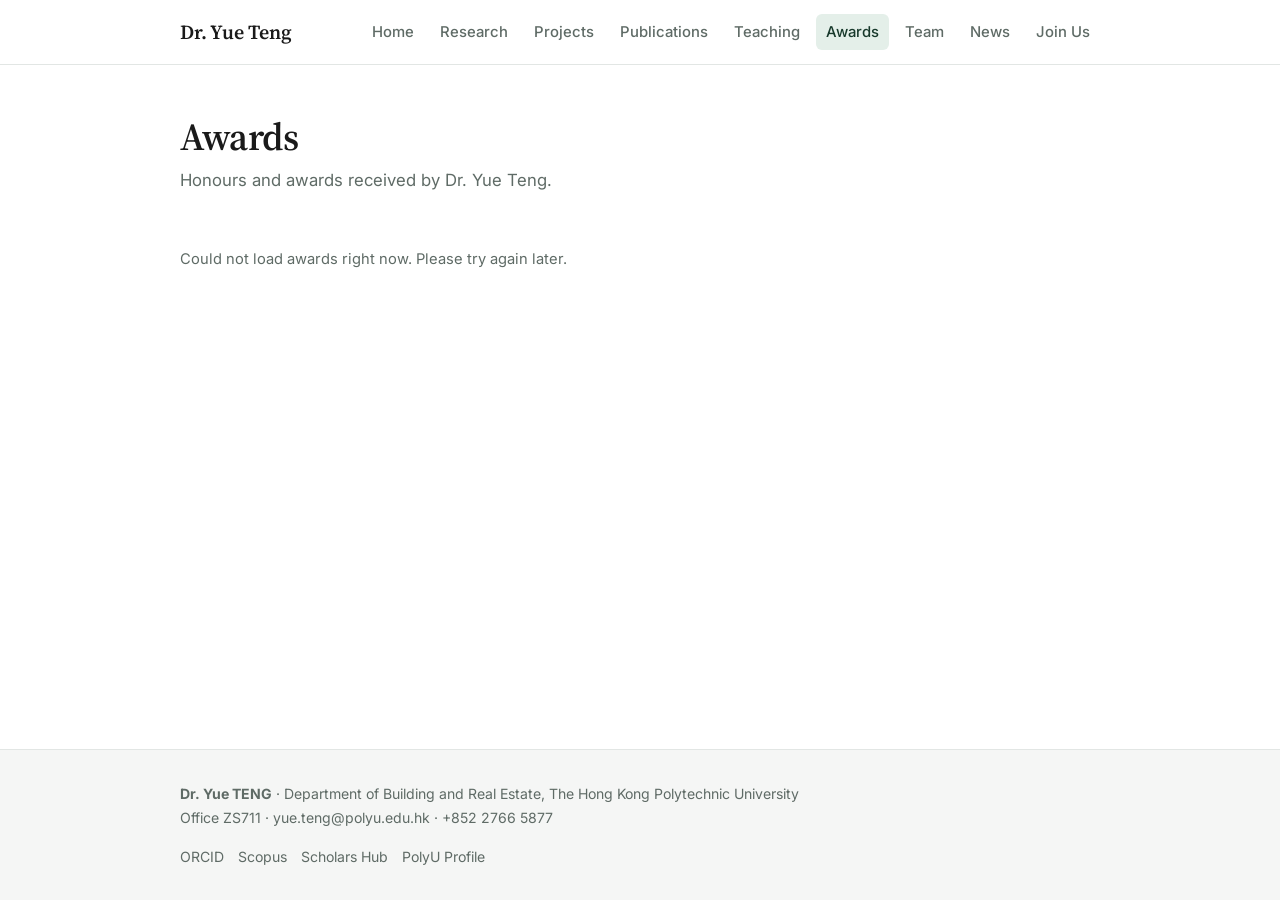
==== awards.html @ 2a691182 "Load awards from a Google Sheet; list current team members earliest-first Awards follow the projects" ====
<!DOCTYPE html>
<html lang="en">
<head>
  <meta charset="utf-8">
  <meta name="viewport" content="width=device-width, initial-scale=1">
  <title>Awards | Dr. Yue Teng</title>
  <meta name="description" content="Honours and awards received by Dr. Yue Teng, Assistant Professor at PolyU.">
  <link rel="icon" type="image/svg+xml" href="assets/img/favicon.svg">
  <link rel="preconnect" href="https://fonts.googleapis.com">
  <link rel="preconnect" href="https://fonts.gstatic.com" crossorigin>
  <link href="https://fonts.googleapis.com/css2?family=Inter:wght@400;500;600&family=Source+Serif+4:opsz,wght@8..60,500;8..60,600&display=swap" rel="stylesheet">
  <link rel="stylesheet" href="css/style.css">
</head>
<body>
  <header class="site-header">
    <div class="container nav-wrap">
      <a class="brand" href="index.html">Dr. Yue Teng</a>
      <button class="nav-toggle" aria-label="Toggle menu" aria-expanded="false">&#9776;</button>
      <nav class="site-nav" aria-label="Main">
        <a href="index.html">Home</a>
        <a href="research.html">Research</a>
        <a href="projects.html">Projects</a>
        <a href="publications.html">Publications</a>
        <a href="teaching.html">Teaching</a>
        <a href="awards.html">Awards</a>
        <a href="team.html">Team</a>
        <a href="news.html">News</a>
        <a href="join.html">Join Us</a>
      </nav>
    </div>
  </header>

  <main class="container">
    <h1 class="page-title">Awards</h1>
    <p class="page-intro">Honours and awards received by Dr. Yue Teng.</p>

    <div id="awards-list">
      <span class="skeleton w80"></span><span class="skeleton w60"></span><span class="skeleton w80"></span>
      <span class="skeleton w60"></span>
    </div>
  </main>

  <footer class="site-footer">
    <div class="container footer-wrap">
      <div>
        <div><strong>Dr. Yue TENG</strong> · Department of Building and Real Estate, The Hong Kong Polytechnic University</div>
        <div>Office ZS711 · <a href="mailto:yue.teng@polyu.edu.hk">yue.teng@polyu.edu.hk</a> · +852 2766 5877</div>
      </div>
      <div class="footer-links">
        <a href="https://orcid.org/0000-0002-0333-639X" target="_blank" rel="noopener">ORCID</a>
        <a href="https://www.scopus.com/authid/detail.uri?authorId=56400158400" target="_blank" rel="noopener">Scopus</a>
        <a href="https://research.polyu.edu.hk/en/persons/yue-teng" target="_blank" rel="noopener">Scholars Hub</a>
        <a href="https://www.polyu.edu.hk/cmi/people/academic-staff/dr-yue-teng/" target="_blank" rel="noopener">PolyU Profile</a>
      </div>
    </div>
  </footer>

  <script src="js/config.js"></script>
  <script src="js/csv.js"></script>
  <script src="js/data.js"></script>
  <script src="js/main.js"></script>
</body>
</html>
---- css/style.css ----
/* ==========================================================================
   Dr. Yue Teng — site styles
   Edit the variables in :root to change colours and fonts site-wide.
   ========================================================================== */

:root {
  --accent: #1f4d3a;
  --accent-soft: #e4efe9;
  --accent-text: #17392b;
  --bg: #ffffff;
  --bg-alt: #f5f6f5;
  --text: #1a1a1a;
  --muted: #5f6b66;
  --line: #e2e6e4;
  --card: #ffffff;
  --skeleton: #eceeed;
  --font-body: "Inter", system-ui, -apple-system, "Segoe UI", Roboto, "Helvetica Neue", Arial, sans-serif;
  --font-head: "Source Serif 4", Georgia, "Times New Roman", serif;
  --radius: 10px;
  --container: 960px;
}

@media (prefers-color-scheme: dark) {
  :root:not([data-theme="light"]) {
    --accent: #7fc4a4;
    --accent-soft: #1d2f27;
    --accent-text: #a9dcc4;
    --bg: #101413;
    --bg-alt: #171d1b;
    --text: #e8ebea;
    --muted: #9aa5a0;
    --line: #262e2b;
    --card: #151b19;
    --skeleton: #222a27;
  }
}

*, *::before, *::after { box-sizing: border-box; }

html { scroll-behavior: smooth; -webkit-text-size-adjust: 100%; }

body {
  margin: 0;
  background: var(--bg);
  color: var(--text);
  font-family: var(--font-body);
  font-size: 16px;
  line-height: 1.65;
  -webkit-font-smoothing: antialiased;
  /* column layout keeps the footer at the bottom of the window on short pages */
  display: flex;
  flex-direction: column;
  min-height: 100vh;
}

h1, h2, h3, h4 {
  font-family: var(--font-head);
  font-weight: 600;
  line-height: 1.25;
  margin: 0 0 0.5em;
  color: var(--text);
}
h1 { font-size: 2.4rem; letter-spacing: -0.01em; }
h2 { font-size: 1.6rem; margin-top: 0; }
h3 { font-size: 1.2rem; }

p { margin: 0 0 1em; }
a { color: var(--accent); text-decoration: none; }
a:hover { text-decoration: underline; text-underline-offset: 3px; }
img { max-width: 100%; display: block; }
ul { padding-left: 1.2em; }
small, .muted { color: var(--muted); }

.container {
  max-width: var(--container);
  margin: 0 auto;
  padding: 0 20px;
}

/* --------------------------------------------------------------------------
   Header / navigation
   -------------------------------------------------------------------------- */

.site-header {
  border-bottom: 1px solid var(--line);
  background: var(--bg);
  position: sticky;
  top: 0;
  z-index: 10;
}

.nav-wrap {
  display: flex;
  align-items: center;
  justify-content: space-between;
  height: 64px;
}

.brand {
  font-family: var(--font-head);
  font-size: 1.25rem;
  font-weight: 600;
  color: var(--text);
}
.brand:hover { text-decoration: none; color: var(--accent); }

.site-nav { display: flex; gap: 6px; }
.site-nav a {
  color: var(--muted);
  font-size: 0.93rem;
  font-weight: 500;
  padding: 6px 10px;
  border-radius: 6px;
}
.site-nav a:hover { color: var(--text); background: var(--bg-alt); text-decoration: none; }
.site-nav a.active { color: var(--accent-text); background: var(--accent-soft); }

.nav-toggle {
  display: none;
  background: none;
  border: 1px solid var(--line);
  border-radius: 6px;
  padding: 6px 10px;
  color: var(--text);
  font-size: 1.1rem;
  cursor: pointer;
}

/* Nine nav links need about 880px beside the brand; collapse to the menu button below that */
@media (max-width: 900px) {
  .nav-toggle { display: inline-block; }
  .site-nav {
    display: none;
    position: absolute;
    left: 0; right: 0; top: 64px;
    flex-direction: column;
    gap: 0;
    background: var(--bg);
    border-bottom: 1px solid var(--line);
    padding: 8px 12px 12px;
  }
  .site-nav.open { display: flex; }
  .site-nav a { padding: 10px 12px; }
}

/* --------------------------------------------------------------------------
   Layout helpers
   -------------------------------------------------------------------------- */

/* main.container, not main: .container's own padding would otherwise win on specificity */
main.container { flex: 1 0 auto; width: 100%; padding-top: 48px; padding-bottom: 72px; }
main.container > :last-child { margin-bottom: 0; }
@media (max-width: 768px) {
  main.container { padding-top: 32px; padding-bottom: 56px; }
}

.section { margin-bottom: 56px; }
.section-head {
  display: flex;
  align-items: baseline;
  justify-content: space-between;
  gap: 16px;
  border-bottom: 1px solid var(--line);
  padding-bottom: 10px;
  margin-bottom: 22px;
}
.section-head h2 { margin: 0; }
.section-head .more { font-size: 0.9rem; white-space: nowrap; }

.page-title { margin-bottom: 6px; }
.page-title + .filters,
.page-title + .section { margin-top: 24px; }
.page-intro { color: var(--muted); margin-bottom: 40px; font-size: 1.05rem; }

.grid-2 { display: grid; grid-template-columns: 1fr 1fr; gap: 28px; }
.grid-3 { display: grid; grid-template-columns: repeat(3, 1fr); gap: 20px; }
@media (max-width: 768px) {
  .grid-2, .grid-3 { grid-template-columns: 1fr; }
}

.tag {
  display: inline-block;
  font-size: 0.78rem;
  font-weight: 500;
  padding: 3px 10px;
  border-radius: 999px;
  background: var(--accent-soft);
  color: var(--accent-text);
  margin: 0 6px 6px 0;
  line-height: 1.5;
}
.tags-lg .tag { font-size: 1rem; padding: 6px 16px; margin: 0 10px 10px 0; }

.card {
  background: var(--card);
  border: 1px solid var(--line);
  border-radius: var(--radius);
  padding: 20px 22px;
}

.btn {
  display: inline-block;
  padding: 8px 16px;
  border-radius: 6px;
  border: 1px solid var(--accent);
  color: var(--accent);
  font-size: 0.9rem;
  font-weight: 500;
  background: transparent;
  cursor: pointer;
}
.btn:hover { background: var(--accent); color: #fff; text-decoration: none; }
.btn.primary { background: var(--accent); color: #fff; }
.btn.primary:hover { opacity: 0.9; }
.btn-row { display: flex; flex-wrap: wrap; gap: 10px; margin-top: 18px; }

/* --------------------------------------------------------------------------
   Home: profile column + biography
   -------------------------------------------------------------------------- */

main.home { padding: 56px 20px 72px; }

.home-about {
  display: grid;
  grid-template-columns: 280px minmax(0, 1fr);
  gap: 28px 56px;
  align-items: start;
}

.profile { text-align: center; }
.profile img {
  width: 220px;
  height: 220px;
  margin: 0 auto 20px;
  object-fit: cover;
  object-position: top;
  border-radius: 50%;
  border: 1px solid var(--line);
}
.profile h1 { font-size: 1.75rem; margin-bottom: 6px; }
.profile .role { color: var(--muted); }
.profile .dept { color: var(--accent); font-size: 0.95rem; line-height: 1.45; margin-top: 6px; }
.profile-links { display: flex; flex-wrap: wrap; justify-content: center; gap: 6px; margin-top: 16px; }
.profile-links a { padding: 6px; border-radius: 8px; color: var(--accent); }
.profile-links a:hover { background: var(--accent-soft); }
.profile-links svg { display: block; width: 32px; height: 32px; fill: currentColor; }

.bio h2 { font-size: 2.4rem; font-weight: 500; letter-spacing: -0.01em; margin-bottom: 14px; }
.bio p { margin: 0; font-size: 1.05rem; }
.bio-facts { display: grid; grid-template-columns: 1fr 1fr; gap: 24px 40px; margin-top: 36px; }
.bio-facts h3 { margin-bottom: 10px; }

.interest-list { margin: 0; }
.interest-list li { padding: 4px 0; }
.interest-list li::marker { color: var(--accent); }
.interest-list a { color: inherit; }
.interest-list a:hover { color: var(--accent); }

.edu-list { list-style: none; padding: 0; margin: 0; }
.edu-list li { display: grid; grid-template-columns: 22px 1fr; gap: 10px; padding: 4px 0; }
.edu-list .where { display: block; color: var(--muted); font-size: 0.88rem; }
.edu-icon {
  width: 22px;
  height: 22px;
  margin-top: 3px;
  color: var(--accent);
  fill: none;
  stroke: currentColor;
  stroke-width: 1.8;
  stroke-linecap: round;
  stroke-linejoin: round;
}

@media (max-width: 768px) {
  main.home { padding: 32px 20px 56px; }
  .home-about { grid-template-columns: 1fr; }
  .profile img { width: 160px; height: 160px; }
  .bio h2 { font-size: 1.9rem; }
  .bio-facts { grid-template-columns: 1fr; margin-top: 28px; }
  h1 { font-size: 2rem; }
}

.fact-list { list-style: none; padding: 0; margin: 0; }
.fact-list li { padding: 8px 0; border-bottom: 1px solid var(--line); }
.fact-list li:last-child { border-bottom: 0; }
.fact-list .when { color: var(--muted); font-size: 0.85rem; display: block; }

.link-list { list-style: none; padding: 0; margin: 0; display: flex; flex-wrap: wrap; gap: 8px 18px; }
.link-list a { font-weight: 500; }

/* --------------------------------------------------------------------------
   Publications
   -------------------------------------------------------------------------- */

.filters { display: flex; flex-wrap: wrap; gap: 8px; margin-bottom: 28px; }
.filters button {
  font: inherit;
  font-size: 0.85rem;
  font-weight: 500;
  padding: 6px 14px;
  border-radius: 999px;
  border: 1px solid var(--line);
  background: transparent;
  color: var(--muted);
  cursor: pointer;
}
.filters button:hover { border-color: var(--accent); color: var(--accent); }
.filters button.active { background: var(--accent); border-color: var(--accent); color: #fff; }

.year-group { margin-bottom: 32px; }
.year-group > h3 {
  font-family: var(--font-body);
  font-size: 0.85rem;
  font-weight: 600;
  letter-spacing: 0.08em;
  text-transform: uppercase;
  color: var(--muted);
  border-bottom: 1px solid var(--line);
  padding-bottom: 6px;
  margin-bottom: 14px;
}

.pub-list { list-style: none; padding: 0; margin: 0; }
/* Journal-style references with a hanging indent. */
.pub { padding: 7px 0 7px 1.6em; text-indent: -1.6em; overflow-wrap: anywhere; }
.pub em { font-style: italic; }
.pub strong { font-weight: 600; }

/* --------------------------------------------------------------------------
   Projects
   -------------------------------------------------------------------------- */

.project-list { list-style: none; padding: 0; margin: 0; display: grid; gap: 16px; }
.project h3 { margin: 4px 0 6px; font-size: 1.15rem; }
.project .meta { color: var(--muted); font-size: 0.9rem; margin-bottom: 8px; }
.project .desc { margin: 0; font-size: 0.95rem; }
.project .tag { margin-bottom: 4px; }

/* --------------------------------------------------------------------------
   Teaching
   -------------------------------------------------------------------------- */

.course-code {
  font-size: 0.8rem;
  font-weight: 600;
  letter-spacing: 0.05em;
  color: var(--accent);
  margin-bottom: 4px;
}
.course h3 { margin-bottom: 6px; }
.course .level { color: var(--muted); font-size: 0.85rem; }

.interest-icon {
  display: block;
  width: 40px;
  height: 40px;
  padding: 9px;
  margin-bottom: 12px;
  border-radius: 10px;
  background: var(--accent-soft);
  color: var(--accent-text);
  fill: none;
  stroke: currentColor;
  stroke-width: 1.8;
  stroke-linecap: round;
  stroke-linejoin: round;
}
.interest h3 { margin-bottom: 8px; }
.interest p { margin: 0; font-size: 0.95rem; }
.interest[id] { scroll-margin-top: 84px; }

/* --------------------------------------------------------------------------
   Team
   -------------------------------------------------------------------------- */

.member-group { margin-bottom: 36px; }
.member-group h3 {
  font-family: var(--font-body);
  font-size: 0.85rem;
  font-weight: 600;
  letter-spacing: 0.08em;
  text-transform: uppercase;
  color: var(--muted);
  margin-bottom: 14px;
}
.members { display: grid; grid-template-columns: repeat(auto-fill, minmax(300px, 1fr)); gap: 22px; }

.member {
  display: flex;
  gap: 16px;
  align-items: flex-start;
}
.avatar {
  flex: 0 0 96px;
  width: 96px; height: 96px;
  border-radius: 50%;
  border: 1px solid var(--line);
  object-fit: cover;
  background: var(--accent-soft);
  color: var(--accent-text);
  display: flex;
  align-items: center;
  justify-content: center;
  font-family: var(--font-head);
  font-weight: 600;
  font-size: 1.7rem;
}
.member .name { font-weight: 600; }
.member .role { color: var(--muted); font-size: 0.88rem; }
.member .bio { font-size: 0.92rem; margin: 4px 0 0; }
.member .email { font-size: 0.85rem; }

/* --------------------------------------------------------------------------
   News timeline
   -------------------------------------------------------------------------- */

.timeline { list-style: none; padding: 0; margin: 0; }
.news-item {
  display: grid;
  grid-template-columns: 120px 1fr;
  gap: 20px;
  padding: 18px 0;
  border-bottom: 1px solid var(--line);
}
.news-item:last-child { border-bottom: 0; }
.news-item .date { color: var(--muted); font-size: 0.88rem; padding-top: 3px; }
.news-item .title { font-weight: 600; font-size: 1.02rem; margin-bottom: 4px; display: block; }
.news-item .desc { margin: 0; font-size: 0.95rem; }
.news-item .tag { margin: 0 0 6px; }
.news-item img { margin-top: 12px; border-radius: 8px; max-height: 320px; width: auto; }
@media (max-width: 600px) {
  .news-item { grid-template-columns: 1fr; gap: 4px; }
}

/* --------------------------------------------------------------------------
   Loading / empty states
   -------------------------------------------------------------------------- */

.skeleton { display: block; height: 14px; border-radius: 4px; background: var(--skeleton); margin: 12px 0; }
.skeleton.w60 { width: 60%; }
.skeleton.w80 { width: 80%; }
.notice { color: var(--muted); font-size: 0.92rem; padding: 12px 0; }

/* --------------------------------------------------------------------------
   Footer
   -------------------------------------------------------------------------- */

.site-footer {
  border-top: 1px solid var(--line);
  background: var(--bg-alt);
  padding: 32px 0;
  color: var(--muted);
  font-size: 0.88rem;
}
.footer-wrap { display: flex; flex-wrap: wrap; justify-content: space-between; gap: 16px; }
.footer-wrap a { color: var(--muted); }
.footer-wrap a:hover { color: var(--accent); }
.footer-links { display: flex; flex-wrap: wrap; gap: 14px; }
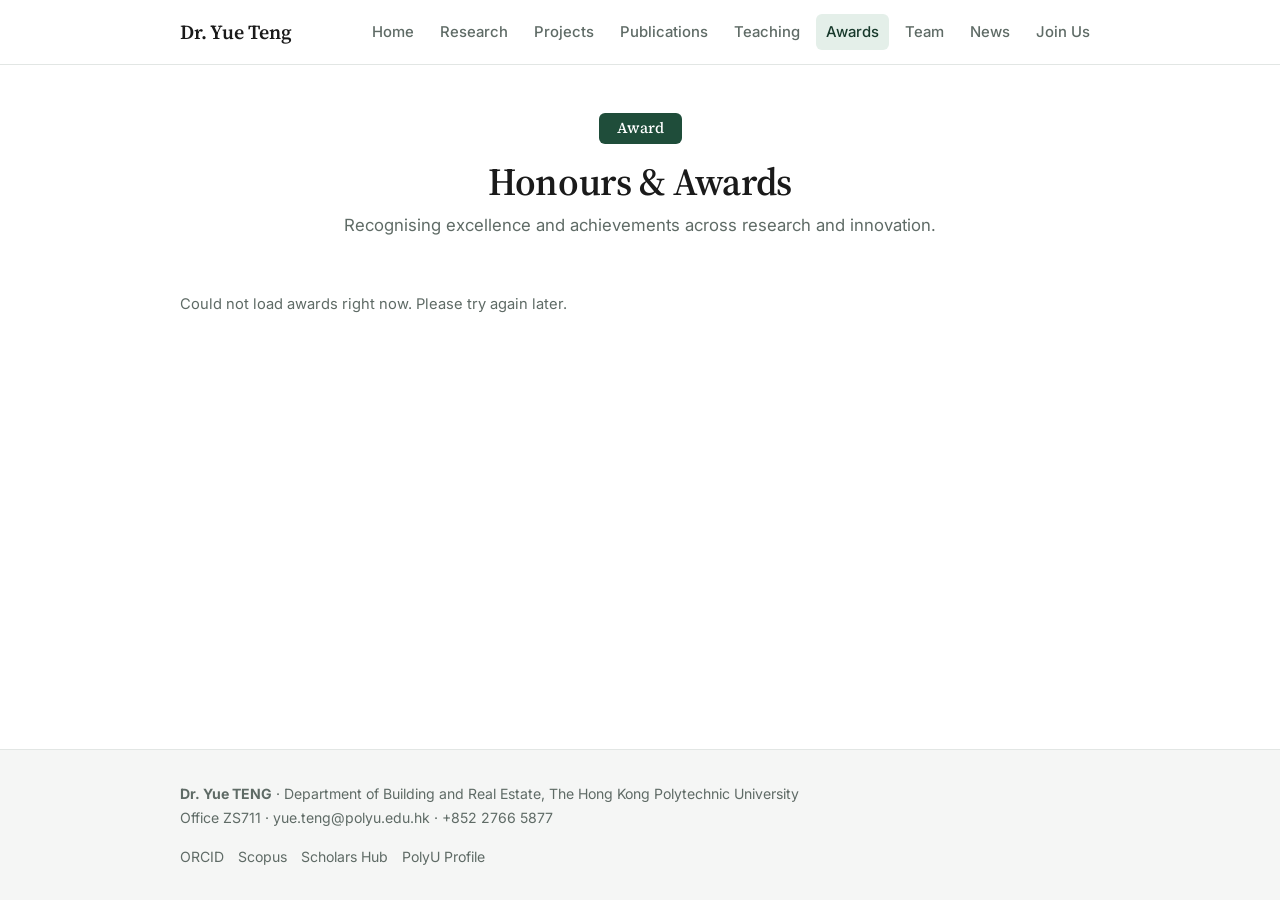
==== commit 02819914: "Redesign the awards page as cards with certificate thumbnails Awards now render as a two-column grid" ====
--- a/awards.html
+++ b/awards.html
@@ -31,8 +31,11 @@
   </header>
 
   <main class="container">
-    <h1 class="page-title">Awards</h1>
-    <p class="page-intro">Honours and awards received by Dr. Yue Teng.</p>
+    <div class="awards-head">
+      <span class="tag">Award</span>
+      <h1 class="page-title">Honours &amp; Awards</h1>
+      <p class="page-intro">Recognising excellence and achievements across research and innovation.</p>
+    </div>
 
     <div id="awards-list">
       <span class="skeleton w80"></span><span class="skeleton w60"></span><span class="skeleton w80"></span>
--- a/css/style.css
+++ b/css/style.css
@@ -280,10 +280,69 @@
   h1 { font-size: 2rem; }
 }
 
-.fact-list { list-style: none; padding: 0; margin: 0; }
-.fact-list li { padding: 8px 0; border-bottom: 1px solid var(--line); }
-.fact-list li:last-child { border-bottom: 0; }
-.fact-list .when { color: var(--muted); font-size: 0.85rem; display: block; }
+/* Awards: centred heading, then cards with the certificate on the right */
+.awards-head { text-align: center; margin-bottom: 40px; }
+.awards-head .tag {
+  background: var(--accent);
+  color: var(--bg);
+  font-family: var(--font-head);
+  font-size: 0.95rem;
+  padding: 4px 18px;
+  border-radius: 6px;
+  margin: 0 0 14px;
+}
+.awards-head .page-intro { margin-bottom: 0; }
+.award-list { list-style: none; padding: 0; margin: 0; display: grid; grid-template-columns: 1fr 1fr; gap: 28px; }
+.award {
+  display: flex;
+  align-items: flex-start;
+  justify-content: space-between;
+  gap: 18px;
+  background: var(--card);
+  border: 1px solid var(--line);
+  border-radius: 16px;
+  padding: 22px 24px;
+  box-shadow: 0 14px 34px rgba(0, 0, 0, 0.09), 0 2px 6px rgba(0, 0, 0, 0.05);
+}
+.award h2 { font-size: 1.1rem; margin: 0 0 4px; }
+.award dl { margin: 0; font-size: 0.9rem; }
+.award dl div { margin-top: 8px; }
+.award dt { display: inline; color: var(--muted); margin-right: 4px; }
+.award dd { display: inline; margin: 0; }
+.award .note { color: var(--muted); font-size: 0.85rem; margin: 10px 0 0; }
+.award-thumb {
+  flex: 0 0 96px;
+  border-radius: 8px;
+  overflow: hidden;
+  background: #fff;
+  box-shadow: 0 5px 14px rgba(0, 0, 0, 0.18);
+}
+.award-thumb img { width: 100%; max-height: 132px; object-fit: contain; }
+.award-thumb.placeholder {
+  display: grid;
+  place-items: center;
+  height: 120px;
+  background: var(--accent-soft);
+  color: var(--accent);
+  box-shadow: none;
+}
+.award-thumb svg {
+  width: 34px;
+  height: 34px;
+  fill: none;
+  stroke: currentColor;
+  stroke-width: 1.4;
+  stroke-linecap: round;
+  stroke-linejoin: round;
+}
+@media (max-width: 768px) {
+  .award-list { grid-template-columns: 1fr; gap: 20px; }
+}
+@media (max-width: 420px) {
+  .award { padding: 18px; gap: 14px; }
+  .award-thumb { flex-basis: 76px; }
+  .award-thumb.placeholder { height: 96px; }
+}
 
 .link-list { list-style: none; padding: 0; margin: 0; display: flex; flex-wrap: wrap; gap: 8px 18px; }
 .link-list a { font-weight: 500; }
@@ -335,6 +394,37 @@
 .project .meta { color: var(--muted); font-size: 0.9rem; margin-bottom: 8px; }
 .project .desc { margin: 0; font-size: 0.95rem; }
 .project .tag { margin-bottom: 4px; }
+.project-toggle {
+  display: flex;
+  align-items: flex-start;
+  justify-content: space-between;
+  gap: 12px;
+  width: 100%;
+  padding: 0;
+  border: 0;
+  background: none;
+  color: var(--accent);
+  font: inherit;
+  text-align: left;
+  cursor: pointer;
+}
+.project-toggle:hover { text-decoration: underline; text-underline-offset: 3px; }
+.project-toggle svg {
+  flex: none;
+  width: 20px;
+  height: 20px;
+  margin-top: 3px;
+  fill: none;
+  stroke: currentColor;
+  stroke-width: 2;
+  stroke-linecap: round;
+  stroke-linejoin: round;
+  transition: transform 0.15s;
+}
+.project-toggle[aria-expanded="true"] svg { transform: rotate(180deg); }
+.project-details { margin-top: 14px; padding-top: 14px; border-top: 1px solid var(--line); }
+.project-details p { margin: 0 0 12px; font-size: 0.95rem; }
+.project-details img { width: 100%; margin-top: 8px; border: 1px solid var(--line); border-radius: 8px; }
 
 /* --------------------------------------------------------------------------
    Teaching
@@ -366,6 +456,7 @@
   stroke-linejoin: round;
 }
 .interest h3 { margin-bottom: 8px; }
+.interest h3:last-child { margin-bottom: 0; }
 .interest p { margin: 0; font-size: 0.95rem; }
 .interest[id] { scroll-margin-top: 84px; }
 
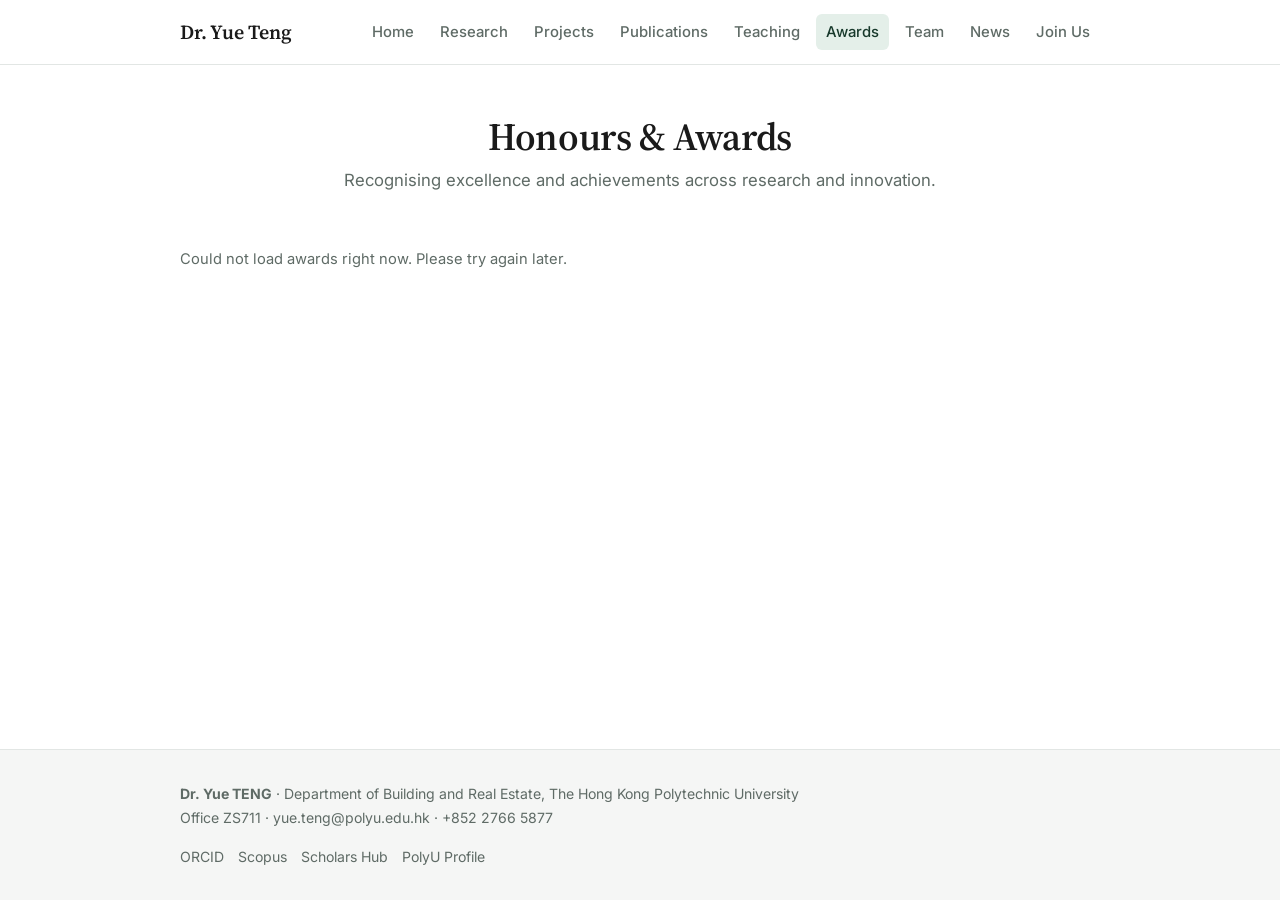
==== commit 4029446e: "Remove the Award tag above the awards page heading Co-Authored-By: Claude Fable 5.1 <noreply@anthrop" ====
--- a/awards.html
+++ b/awards.html
@@ -32,7 +32,6 @@
 
   <main class="container">
     <div class="awards-head">
-      <span class="tag">Award</span>
       <h1 class="page-title">Honours &amp; Awards</h1>
       <p class="page-intro">Recognising excellence and achievements across research and innovation.</p>
     </div>
--- a/css/style.css
+++ b/css/style.css
@@ -282,15 +282,6 @@
 
 /* Awards: centred heading, then cards with the certificate on the right */
 .awards-head { text-align: center; margin-bottom: 40px; }
-.awards-head .tag {
-  background: var(--accent);
-  color: var(--bg);
-  font-family: var(--font-head);
-  font-size: 0.95rem;
-  padding: 4px 18px;
-  border-radius: 6px;
-  margin: 0 0 14px;
-}
 .awards-head .page-intro { margin-bottom: 0; }
 .award-list { list-style: none; padding: 0; margin: 0; display: grid; grid-template-columns: 1fr 1fr; gap: 28px; }
 .award {
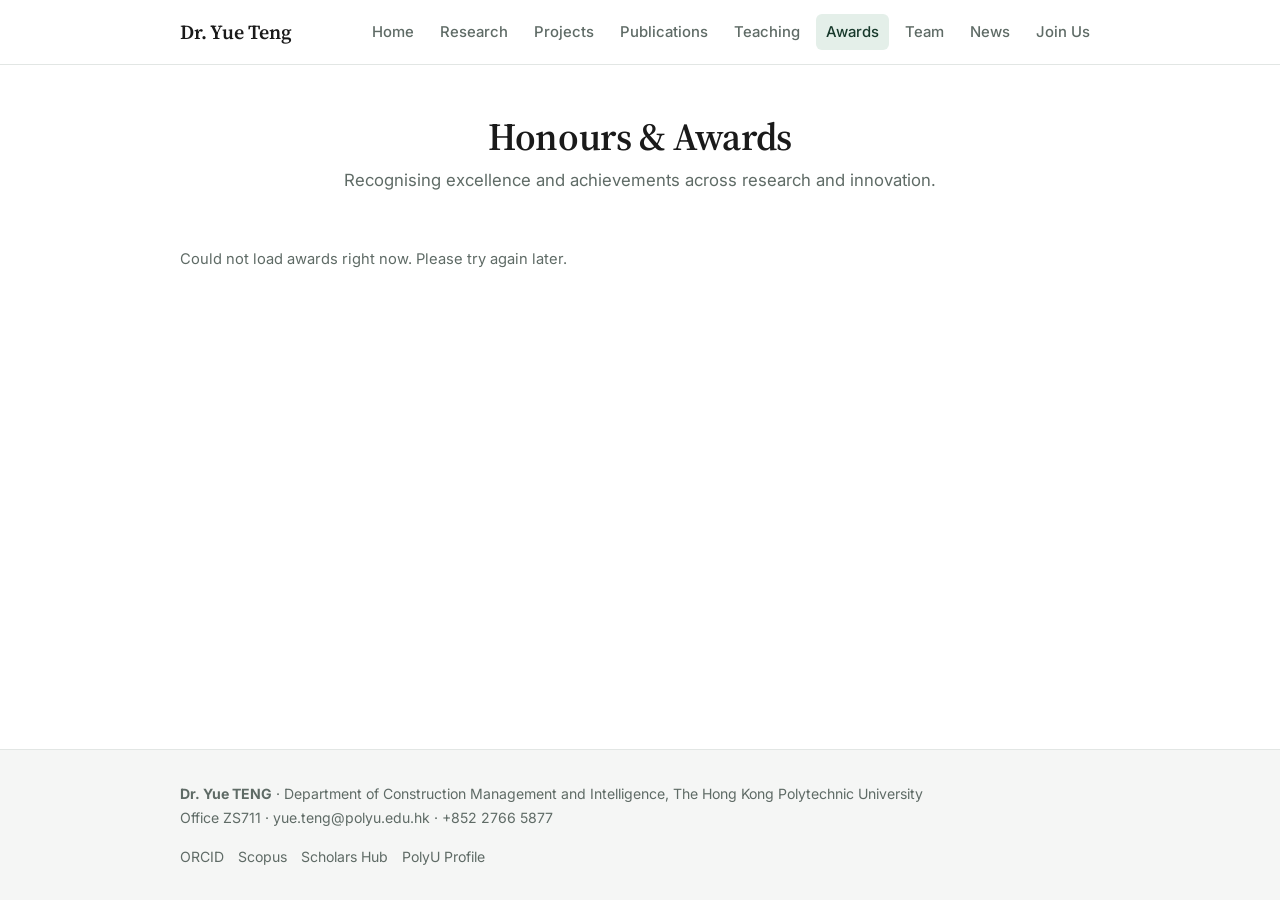
==== commit 0dbb7ff6: "Rename department to Construction Management and Intelligence Co-Authored-By: Claude Fable 5.1 <nore" ====
--- a/awards.html
+++ b/awards.html
@@ -45,7 +45,7 @@
   <footer class="site-footer">
     <div class="container footer-wrap">
       <div>
-        <div><strong>Dr. Yue TENG</strong> · Department of Building and Real Estate, The Hong Kong Polytechnic University</div>
+        <div><strong>Dr. Yue TENG</strong> · Department of Construction Management and Intelligence, The Hong Kong Polytechnic University</div>
         <div>Office ZS711 · <a href="mailto:yue.teng@polyu.edu.hk">yue.teng@polyu.edu.hk</a> · +852 2766 5877</div>
       </div>
       <div class="footer-links">
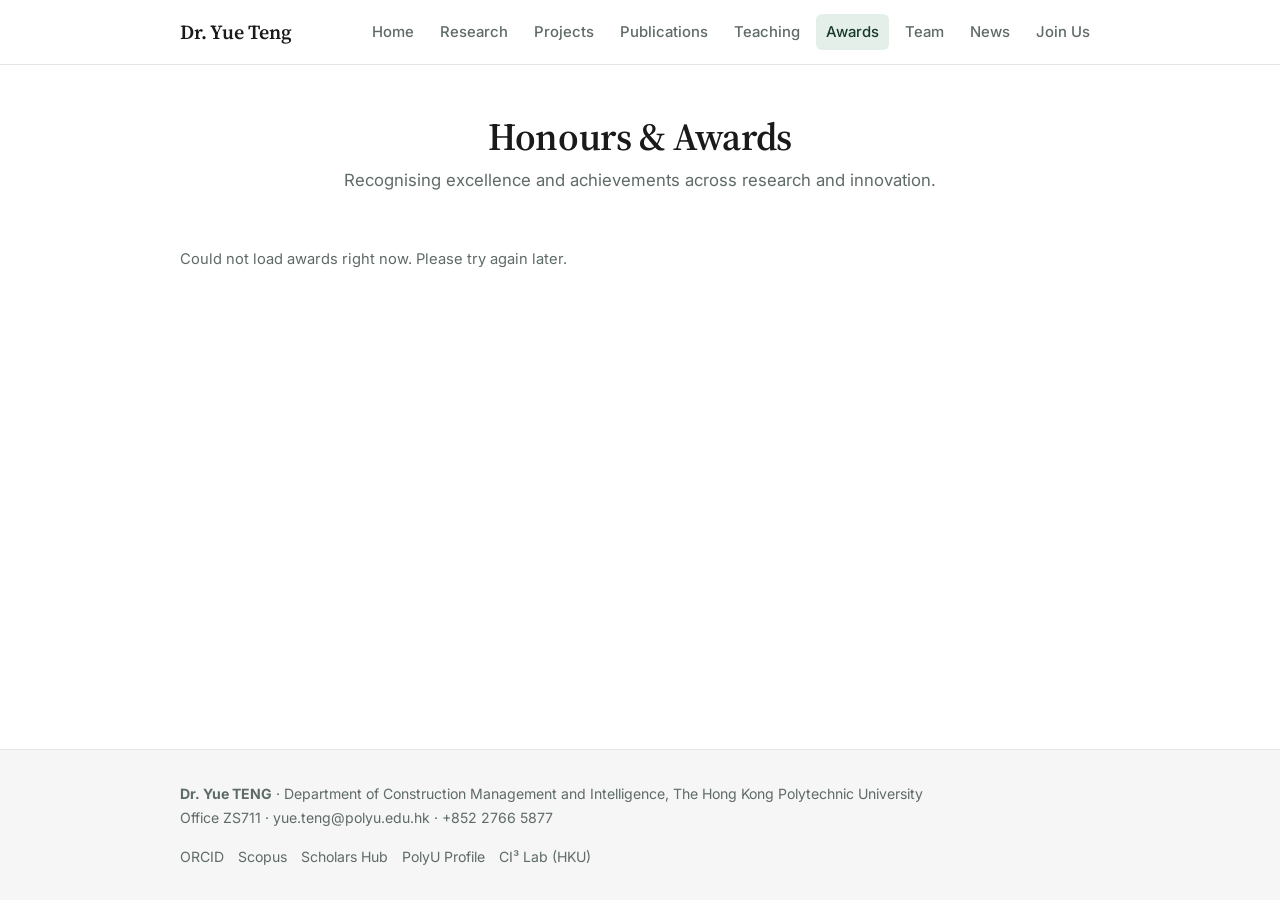
==== commit 24a77a55: "Move CI³ Lab collaborator link into the footer on every page Co-Authored-By: Claude Fable 5.1 <norep" ====
--- a/awards.html
+++ b/awards.html
@@ -53,6 +53,7 @@
         <a href="https://www.scopus.com/authid/detail.uri?authorId=56400158400" target="_blank" rel="noopener">Scopus</a>
         <a href="https://research.polyu.edu.hk/en/persons/yue-teng" target="_blank" rel="noopener">Scholars Hub</a>
         <a href="https://www.polyu.edu.hk/cmi/people/academic-staff/dr-yue-teng/" target="_blank" rel="noopener">PolyU Profile</a>
+        <a href="https://cicubelab.civil.hku.hk/" target="_blank" rel="noopener" title="Collaborator: CI³ Lab, The University of Hong Kong">CI³ Lab (HKU)</a>
       </div>
     </div>
   </footer>
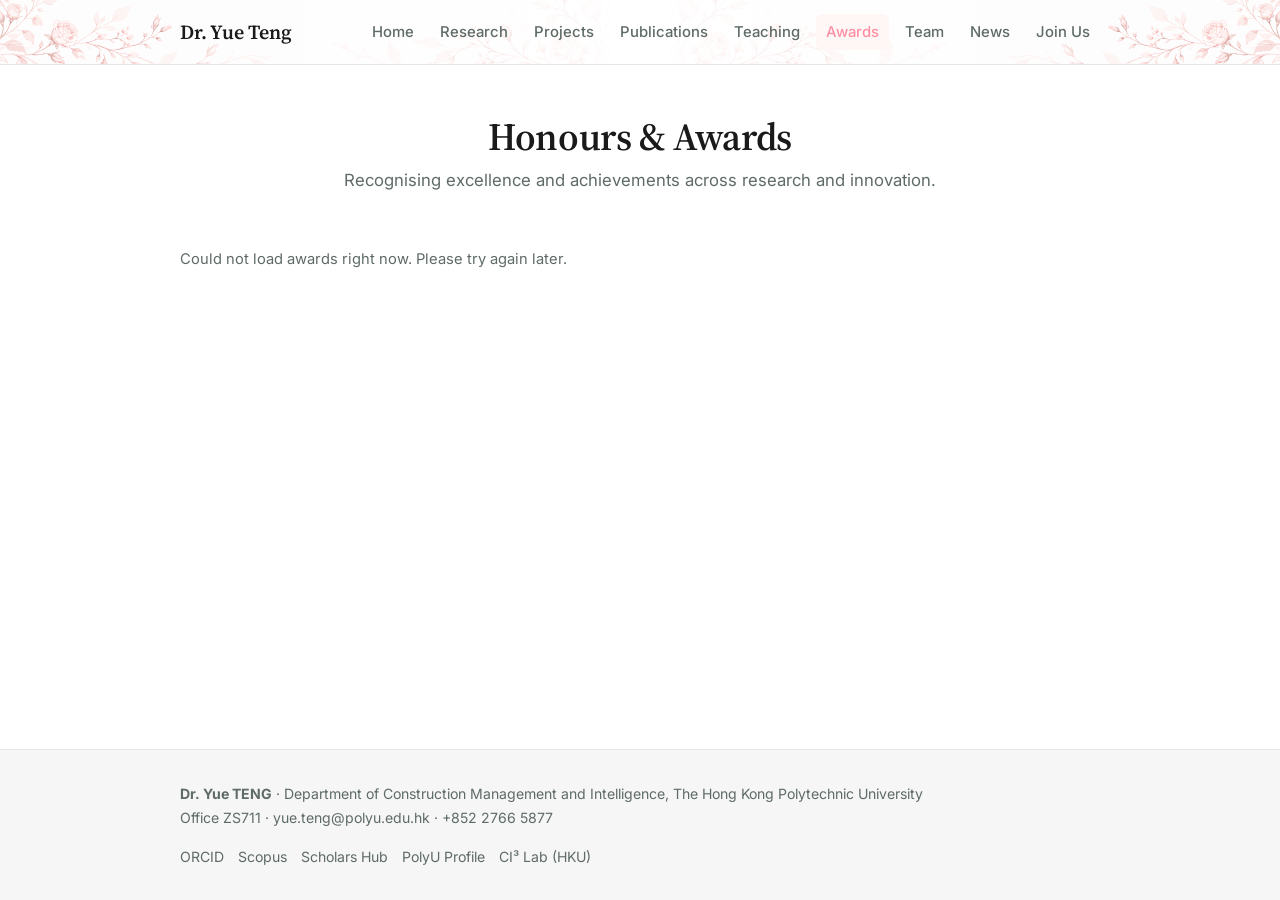
==== commit 5a786967: "Colours: blue-purple accent site-wide, Awards page keeps green Co-Authored-By: Claude Opus 5.5 <nore" ====
--- a/awards.html
+++ b/awards.html
@@ -11,7 +11,7 @@
   <link href="https://fonts.googleapis.com/css2?family=Inter:wght@400;500;600&family=Source+Serif+4:opsz,wght@8..60,500;8..60,600&display=swap" rel="stylesheet">
   <link rel="stylesheet" href="css/style.css">
 </head>
-<body>
+<body class="page-awards">
   <header class="site-header">
     <div class="container nav-wrap">
       <a class="brand" href="index.html">Dr. Yue Teng</a>
--- a/css/style.css
+++ b/css/style.css
@@ -4,9 +4,11 @@
    ========================================================================== */
 
 :root {
-  --accent: #1f4d3a;
-  --accent-soft: #e4efe9;
-  --accent-text: #17392b;
+  --accent: #a0a7ef;
+  --accent-soft: #f4f8fe;
+  --accent-text: #a0a7ef;
+  --nav-active: #ff8fa2;
+  --nav-active-bg: #fff7f6;
   --bg: #ffffff;
   --bg-alt: #f5f6f5;
   --text: #1a1a1a;
@@ -22,9 +24,11 @@
 
 @media (prefers-color-scheme: dark) {
   :root:not([data-theme="light"]) {
-    --accent: #7fc4a4;
-    --accent-soft: #1d2f27;
-    --accent-text: #a9dcc4;
+    --accent: #a0a7ef;
+    --accent-soft: #1f2238;
+    --accent-text: #c3c8f7;
+    --nav-active: #ff8fa2;
+    --nav-active-bg: #3a2228;
     --bg: #101413;
     --bg-alt: #171d1b;
     --text: #e8ebea;
@@ -32,6 +36,20 @@
     --line: #262e2b;
     --card: #151b19;
     --skeleton: #222a27;
+  }
+}
+
+/* The Awards page keeps the original green accent. */
+.page-awards {
+  --accent: #1f4d3a;
+  --accent-soft: #e4efe9;
+  --accent-text: #17392b;
+}
+@media (prefers-color-scheme: dark) {
+  :root:not([data-theme="light"]) .page-awards {
+    --accent: #7fc4a4;
+    --accent-soft: #1d2f27;
+    --accent-text: #a9dcc4;
   }
 }
 
@@ -89,6 +107,37 @@
   z-index: 10;
 }
 
+/* Floral pattern at both ends of the header, fading towards the middle.
+   The right-hand copy is mirrored. */
+.site-header::before,
+.site-header::after {
+  content: "";
+  position: absolute;
+  top: 0;
+  bottom: 0;
+  left: 0;
+  width: min(50%, 640px);
+  z-index: -1;
+  background: url("../assets/img/header-floral.svg") no-repeat left -18px top -100px / auto 210px;
+  -webkit-mask-image: linear-gradient(to right, #000 30%, transparent);
+  mask-image: linear-gradient(to right, #000 30%, transparent);
+  pointer-events: none;
+}
+.site-header::after {
+  left: auto;
+  right: 0;
+  transform: scaleX(-1);
+}
+/* Dark theme: invert the pattern so its near-white ground turns black, and
+   screen it onto the header so only the flowers show. */
+@media (prefers-color-scheme: dark) {
+  :root:not([data-theme="light"]) .site-header::before,
+  :root:not([data-theme="light"]) .site-header::after {
+    filter: invert(1) hue-rotate(180deg) brightness(2.2);
+    mix-blend-mode: screen;
+  }
+}
+
 .nav-wrap {
   display: flex;
   align-items: center;
@@ -102,7 +151,7 @@
   font-weight: 600;
   color: var(--text);
 }
-.brand:hover { text-decoration: none; color: var(--accent); }
+.brand:hover { text-decoration: none; color: var(--nav-active); }
 
 .site-nav { display: flex; gap: 6px; }
 .site-nav a {
@@ -113,7 +162,7 @@
   border-radius: 6px;
 }
 .site-nav a:hover { color: var(--text); background: var(--bg-alt); text-decoration: none; }
-.site-nav a.active { color: var(--accent-text); background: var(--accent-soft); }
+.site-nav a.active { color: var(--nav-active); background: var(--nav-active-bg); }
 
 .nav-toggle {
   display: none;
@@ -248,10 +297,11 @@
 .bio h2 { font-size: 2.4rem; font-weight: 500; letter-spacing: -0.01em; margin-bottom: 14px; }
 .bio p { margin: 0; font-size: 1.05rem; }
 .bio-facts { display: grid; grid-template-columns: 1fr 1fr; gap: 24px 40px; margin-top: 36px; }
+.bio-facts > div { min-width: 0; }
 .bio-facts h3 { margin-bottom: 10px; }
 
 .interest-list { margin: 0; }
-.interest-list li { padding: 4px 0; }
+.interest-list li { padding: 4px 0; white-space: nowrap; }
 .interest-list li::marker { color: var(--accent); }
 .interest-list a { color: inherit; }
 .interest-list a:hover { color: var(--accent); }
@@ -259,6 +309,7 @@
 .edu-list { list-style: none; padding: 0; margin: 0; }
 .edu-list li { display: grid; grid-template-columns: 22px 1fr; gap: 10px; padding: 4px 0; }
 .edu-list .where { display: block; color: var(--muted); font-size: 0.88rem; }
+.edu-list .nowrap { white-space: nowrap; }
 .edu-icon {
   width: 22px;
   height: 22px;
@@ -277,6 +328,7 @@
   .profile img { width: 160px; height: 160px; }
   .bio h2 { font-size: 1.9rem; }
   .bio-facts { grid-template-columns: 1fr; margin-top: 28px; }
+  .interest-list li { white-space: normal; }
   h1 { font-size: 2rem; }
 }
 
@@ -450,6 +502,34 @@
 .interest h3:last-child { margin-bottom: 0; }
 .interest p { margin: 0; font-size: 0.95rem; }
 .interest[id] { scroll-margin-top: 84px; }
+/* "More" on a research theme card links to that theme's own page */
+.more-link {
+  display: inline-flex;
+  align-items: center;
+  gap: 2px;
+  margin-top: 4px;
+  font-size: 0.95rem;
+  font-weight: 500;
+}
+.more-link svg { width: 18px; height: 18px; fill: none; stroke: currentColor; stroke-width: 2; stroke-linecap: round; stroke-linejoin: round; }
+
+/* theme page (research-*.html): one row per research point, figure on the left, optional h2 title and description on the right */
+.back-link { display: inline-block; margin-bottom: 12px; font-size: 0.95rem; }
+.research-point {
+  display: grid;
+  grid-template-columns: 2fr 3fr;
+  gap: 36px;
+  align-items: start;
+  padding: 28px 0;
+  border-top: 1px solid var(--line);
+}
+.research-point:last-child { border-bottom: 1px solid var(--line); }
+.research-point h2 { margin: 0 0 10px; font-size: 1.6rem; line-height: 1.25; }
+.research-point p { margin: 0; font-size: 1.02rem; }
+.research-point img { width: 100%; height: auto; border: 1px solid var(--line); border-radius: 8px; background: #fff; }
+@media (max-width: 768px) {
+  .research-point { grid-template-columns: 1fr; gap: 14px; padding: 20px 0; }
+}
 
 /* --------------------------------------------------------------------------
    Team
@@ -488,8 +568,12 @@
   font-size: 1.7rem;
 }
 .member .name { font-weight: 600; }
+.member .name a { color: inherit; }
+.member .name a:hover { color: var(--accent); }
 .member .role { color: var(--muted); font-size: 0.88rem; }
 .member .bio { font-size: 0.92rem; margin: 4px 0 0; }
+.member .bio a { color: inherit; }
+.member .bio a:hover { color: var(--accent); }
 .member .email { font-size: 0.85rem; }
 
 /* --------------------------------------------------------------------------
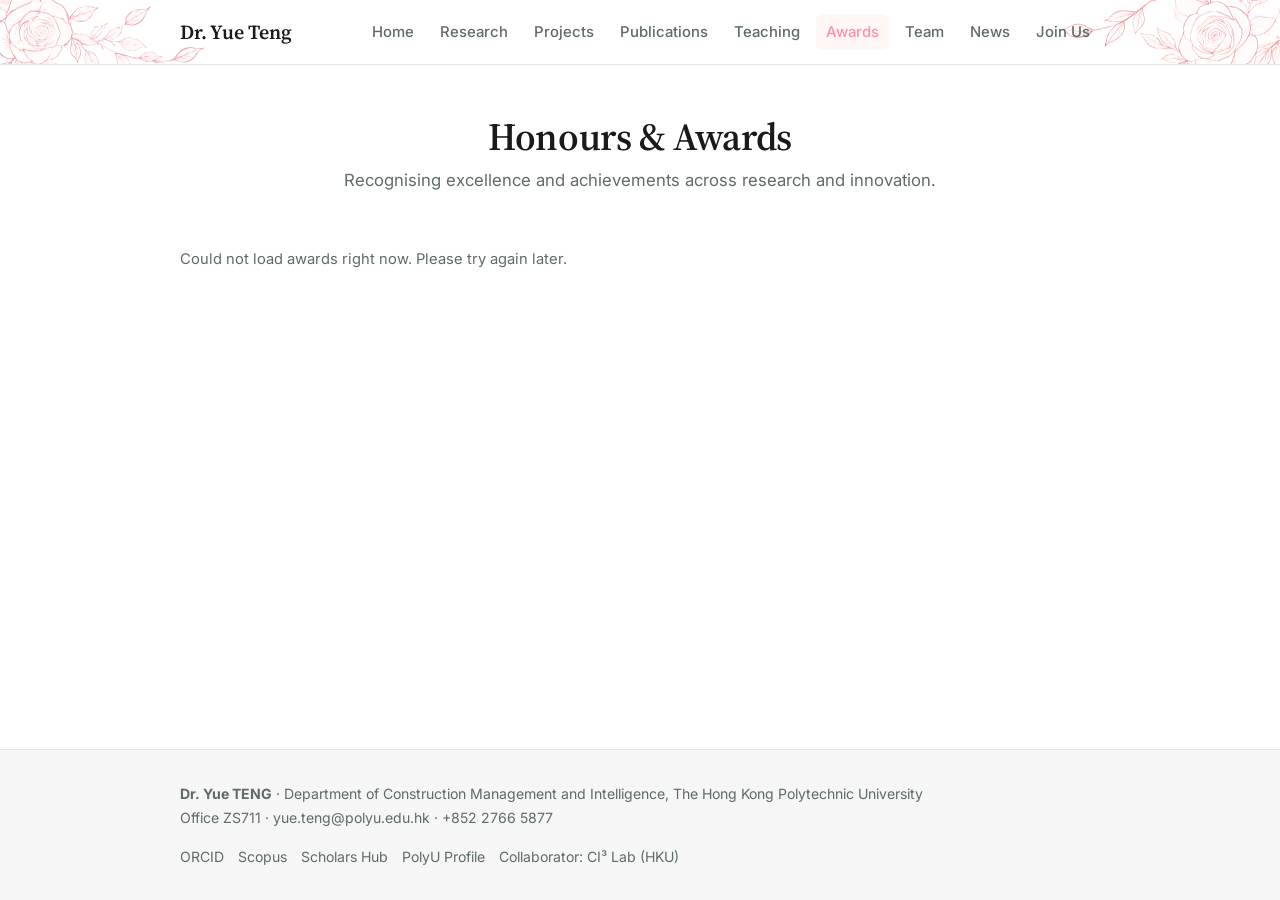
==== commit 6ed1e872: "Footer: label the CI³ Lab (HKU) link as Collaborator Co-Authored-By: Claude Opus 5.5 <noreply@anthro" ====
--- a/awards.html
+++ b/awards.html
@@ -53,7 +53,7 @@
         <a href="https://www.scopus.com/authid/detail.uri?authorId=56400158400" target="_blank" rel="noopener">Scopus</a>
         <a href="https://research.polyu.edu.hk/en/persons/yue-teng" target="_blank" rel="noopener">Scholars Hub</a>
         <a href="https://www.polyu.edu.hk/cmi/people/academic-staff/dr-yue-teng/" target="_blank" rel="noopener">PolyU Profile</a>
-        <a href="https://cicubelab.civil.hku.hk/" target="_blank" rel="noopener" title="Collaborator: CI³ Lab, The University of Hong Kong">CI³ Lab (HKU)</a>
+        <a href="https://cicubelab.civil.hku.hk/" target="_blank" rel="noopener" title="Collaborator: CI³ Lab, The University of Hong Kong">Collaborator: CI³ Lab (HKU)</a>
       </div>
     </div>
   </footer>
--- a/css/style.css
+++ b/css/style.css
@@ -16,7 +16,9 @@
   --line: #e2e6e4;
   --card: #ffffff;
   --skeleton: #eceeed;
-  --font-body: "Inter", system-ui, -apple-system, "Segoe UI", Roboto, "Helvetica Neue", Arial, sans-serif;
+  --font-body:
+    "Inter", system-ui, -apple-system, "Segoe UI", Roboto, "Helvetica Neue",
+    Arial, sans-serif;
   --font-head: "Source Serif 4", Georgia, "Times New Roman", serif;
   --radius: 10px;
   --container: 960px;
@@ -53,9 +55,16 @@
   }
 }
 
-*, *::before, *::after { box-sizing: border-box; }
-
-html { scroll-behavior: smooth; -webkit-text-size-adjust: 100%; }
+*,
+*::before,
+*::after {
+  box-sizing: border-box;
+}
+
+html {
+  scroll-behavior: smooth;
+  -webkit-text-size-adjust: 100%;
+}
 
 body {
   margin: 0;
@@ -71,23 +80,50 @@
   min-height: 100vh;
 }
 
-h1, h2, h3, h4 {
+h1,
+h2,
+h3,
+h4 {
   font-family: var(--font-head);
   font-weight: 600;
   line-height: 1.25;
   margin: 0 0 0.5em;
   color: var(--text);
 }
-h1 { font-size: 2.4rem; letter-spacing: -0.01em; }
-h2 { font-size: 1.6rem; margin-top: 0; }
-h3 { font-size: 1.2rem; }
-
-p { margin: 0 0 1em; }
-a { color: var(--accent); text-decoration: none; }
-a:hover { text-decoration: underline; text-underline-offset: 3px; }
-img { max-width: 100%; display: block; }
-ul { padding-left: 1.2em; }
-small, .muted { color: var(--muted); }
+h1 {
+  font-size: 2.4rem;
+  letter-spacing: -0.01em;
+}
+h2 {
+  font-size: 1.6rem;
+  margin-top: 0;
+}
+h3 {
+  font-size: 1.2rem;
+}
+
+p {
+  margin: 0 0 1em;
+}
+a {
+  color: var(--accent);
+  text-decoration: none;
+}
+a:hover {
+  text-decoration: underline;
+  text-underline-offset: 3px;
+}
+img {
+  max-width: 100%;
+  display: block;
+}
+ul {
+  padding-left: 1.2em;
+}
+small,
+.muted {
+  color: var(--muted);
+}
 
 .container {
   max-width: var(--container);
@@ -108,7 +144,8 @@
 }
 
 /* Floral pattern at both ends of the header, fading towards the middle.
-   The right-hand copy is mirrored. */
+   One image holds both sprays: its left end shows on the left, its right end
+   on the right. */
 .site-header::before,
 .site-header::after {
   content: "";
@@ -116,23 +153,44 @@
   top: 0;
   bottom: 0;
   left: 0;
-  width: min(50%, 640px);
+  width: min(50%, 300px);
   z-index: -1;
-  background: url("../assets/img/header-floral.svg") no-repeat left -18px top -100px / auto 210px;
-  -webkit-mask-image: linear-gradient(to right, #000 30%, transparent);
-  mask-image: linear-gradient(to right, #000 30%, transparent);
+  background: url("../assets/img/header-floral.svg") no-repeat left top -78px /
+    auto 210px;
+  -webkit-mask-image: linear-gradient(to right, #000 65%, transparent);
+  mask-image: linear-gradient(to right, #000 65%, transparent);
   pointer-events: none;
 }
 .site-header::after {
   left: auto;
   right: 0;
-  transform: scaleX(-1);
-}
-/* Dark theme: invert the pattern so its near-white ground turns black, and
-   screen it onto the header so only the flowers show. */
+  background-position: right top -50px;
+  -webkit-mask-image: linear-gradient(to left, #000 65%, transparent);
+  mask-image: linear-gradient(to left, #000 65%, transparent);
+}
+
+/* Home page: a faint rose in the top right corner, behind the content. */
+.page-home {
+  position: relative;
+}
+.page-home::before {
+  content: "";
+  position: absolute;
+  top: 64px;
+  right: 0;
+  width: min(60%, 400px);
+  aspect-ratio: 852 / 724;
+  z-index: -1;
+  background: url("../assets/img/home-floral.svg") no-repeat right top / contain;
+  pointer-events: none;
+}
+
+/* Dark theme: invert the patterns so their near-white ground turns black, and
+   screen them onto the page so only the flowers show. */
 @media (prefers-color-scheme: dark) {
   :root:not([data-theme="light"]) .site-header::before,
-  :root:not([data-theme="light"]) .site-header::after {
+  :root:not([data-theme="light"]) .site-header::after,
+  :root:not([data-theme="light"]) .page-home::before {
     filter: invert(1) hue-rotate(180deg) brightness(2.2);
     mix-blend-mode: screen;
   }
@@ -151,9 +209,15 @@
   font-weight: 600;
   color: var(--text);
 }
-.brand:hover { text-decoration: none; color: var(--nav-active); }
-
-.site-nav { display: flex; gap: 6px; }
+.brand:hover {
+  text-decoration: none;
+  color: var(--nav-active);
+}
+
+.site-nav {
+  display: flex;
+  gap: 6px;
+}
 .site-nav a {
   color: var(--muted);
   font-size: 0.93rem;
@@ -161,8 +225,15 @@
   padding: 6px 10px;
   border-radius: 6px;
 }
-.site-nav a:hover { color: var(--text); background: var(--bg-alt); text-decoration: none; }
-.site-nav a.active { color: var(--nav-active); background: var(--nav-active-bg); }
+.site-nav a:hover {
+  color: var(--text);
+  background: var(--bg-alt);
+  text-decoration: none;
+}
+.site-nav a.active {
+  color: var(--nav-active);
+  background: var(--nav-active-bg);
+}
 
 .nav-toggle {
   display: none;
@@ -177,19 +248,27 @@
 
 /* Nine nav links need about 880px beside the brand; collapse to the menu button below that */
 @media (max-width: 900px) {
-  .nav-toggle { display: inline-block; }
+  .nav-toggle {
+    display: inline-block;
+  }
   .site-nav {
     display: none;
     position: absolute;
-    left: 0; right: 0; top: 64px;
+    left: 0;
+    right: 0;
+    top: 64px;
     flex-direction: column;
     gap: 0;
     background: var(--bg);
     border-bottom: 1px solid var(--line);
     padding: 8px 12px 12px;
   }
-  .site-nav.open { display: flex; }
-  .site-nav a { padding: 10px 12px; }
+  .site-nav.open {
+    display: flex;
+  }
+  .site-nav a {
+    padding: 10px 12px;
+  }
 }
 
 /* --------------------------------------------------------------------------
@@ -197,34 +276,122 @@
    -------------------------------------------------------------------------- */
 
 /* main.container, not main: .container's own padding would otherwise win on specificity */
-main.container { flex: 1 0 auto; width: 100%; padding-top: 48px; padding-bottom: 72px; }
-main.container > :last-child { margin-bottom: 0; }
+main.container {
+  flex: 1 0 auto;
+  width: 100%;
+  padding-top: 48px;
+  padding-bottom: 72px;
+}
+main.container > :last-child {
+  margin-bottom: 0;
+}
 @media (max-width: 768px) {
-  main.container { padding-top: 32px; padding-bottom: 56px; }
-}
-
-.section { margin-bottom: 56px; }
+  main.container {
+    padding-top: 32px;
+    padding-bottom: 56px;
+  }
+}
+
+.section {
+  margin-bottom: 56px;
+}
 .section-head {
   display: flex;
   align-items: baseline;
   justify-content: space-between;
   gap: 16px;
-  border-bottom: 1px solid var(--line);
   padding-bottom: 10px;
   margin-bottom: 22px;
-}
-.section-head h2 { margin: 0; }
-.section-head .more { font-size: 0.9rem; white-space: nowrap; }
-
-.page-title { margin-bottom: 6px; }
+  position: relative;
+}
+/* Divider under section headings and year / status group headings: a grey rule ending in a rose at the right.
+   The rule sits 41px down the 60px-high image, so the image hangs 19px below. */
+.section-head::after,
+.year-group > h3::after {
+  content: "";
+  position: absolute;
+  left: 0;
+  right: 0;
+  bottom: -19px;
+  height: 60px;
+  background: url("../assets/img/section-divider.svg") no-repeat right top /
+    auto 60px;
+  pointer-events: none;
+}
+/* Dark theme: invert the grey drawing so it reads as a faint sketch on the dark ground. */
+@media (prefers-color-scheme: dark) {
+  :root:not([data-theme="light"]) .section-head::after,
+  :root:not([data-theme="light"]) .year-group > h3::after {
+    filter: invert(1) brightness(1.5);
+  }
+}
+/* Small screens: a smaller rose, and room beside it so a long heading does not run under it. */
+@media (max-width: 600px) {
+  .section-head::after,
+  .year-group > h3::after {
+    height: 40px;
+    bottom: -13px;
+    background-size: auto 40px;
+  }
+  .section-head h2 {
+    padding-right: 88px;
+  }
+}
+.section-head h2 {
+  margin: 0;
+}
+.section-head .more {
+  font-size: 0.9rem;
+  white-space: nowrap;
+}
+
+.page-title {
+  margin-bottom: 6px;
+}
 .page-title + .filters,
-.page-title + .section { margin-top: 24px; }
-.page-intro { color: var(--muted); margin-bottom: 40px; font-size: 1.05rem; }
-
-.grid-2 { display: grid; grid-template-columns: 1fr 1fr; gap: 28px; }
-.grid-3 { display: grid; grid-template-columns: repeat(3, 1fr); gap: 20px; }
+.page-title + .section {
+  margin-top: 24px;
+}
+.page-intro {
+  color: var(--muted);
+  margin-bottom: 40px;
+  font-size: 1.05rem;
+}
+
+/* Long-form paragraphs are justified. Phones get ragged-right text: a
+   phone-width justified column opens wide gaps between words. */
+.bio p,
+.page-intro.justified,
+.research-point p,
+.project .desc,
+.project-details p {
+  text-align: justify;
+}
 @media (max-width: 768px) {
-  .grid-2, .grid-3 { grid-template-columns: 1fr; }
+  .bio p,
+  .page-intro.justified,
+  .research-point p,
+  .project .desc,
+  .project-details p {
+    text-align: left;
+  }
+}
+
+.grid-2 {
+  display: grid;
+  grid-template-columns: 1fr 1fr;
+  gap: 28px;
+}
+.grid-3 {
+  display: grid;
+  grid-template-columns: repeat(3, 1fr);
+  gap: 20px;
+}
+@media (max-width: 768px) {
+  .grid-2,
+  .grid-3 {
+    grid-template-columns: 1fr;
+  }
 }
 
 .tag {
@@ -238,7 +405,11 @@
   margin: 0 6px 6px 0;
   line-height: 1.5;
 }
-.tags-lg .tag { font-size: 1rem; padding: 6px 16px; margin: 0 10px 10px 0; }
+.tags-lg .tag {
+  font-size: 1rem;
+  padding: 6px 16px;
+  margin: 0 10px 10px 0;
+}
 
 .card {
   background: var(--card);
@@ -258,16 +429,32 @@
   background: transparent;
   cursor: pointer;
 }
-.btn:hover { background: var(--accent); color: #fff; text-decoration: none; }
-.btn.primary { background: var(--accent); color: #fff; }
-.btn.primary:hover { opacity: 0.9; }
-.btn-row { display: flex; flex-wrap: wrap; gap: 10px; margin-top: 18px; }
+.btn:hover {
+  background: var(--accent);
+  color: #fff;
+  text-decoration: none;
+}
+.btn.primary {
+  background: var(--accent);
+  color: #fff;
+}
+.btn.primary:hover {
+  opacity: 0.9;
+}
+.btn-row {
+  display: flex;
+  flex-wrap: wrap;
+  gap: 10px;
+  margin-top: 18px;
+}
 
 /* --------------------------------------------------------------------------
    Home: profile column + biography
    -------------------------------------------------------------------------- */
 
-main.home { padding: 56px 20px 72px; }
+main.home {
+  padding: 56px 20px 72px;
+}
 
 .home-about {
   display: grid;
@@ -276,7 +463,9 @@
   align-items: start;
 }
 
-.profile { text-align: center; }
+.profile {
+  text-align: center;
+}
 .profile img {
   width: 220px;
   height: 220px;
@@ -286,56 +475,151 @@
   border-radius: 50%;
   border: 1px solid var(--line);
 }
-.profile h1 { font-size: 1.75rem; margin-bottom: 6px; }
-.profile .role { color: var(--muted); }
-.profile .dept { color: var(--accent); font-size: 0.95rem; line-height: 1.45; margin-top: 6px; }
-.profile-links { display: flex; flex-wrap: wrap; justify-content: center; gap: 6px; margin-top: 16px; }
-.profile-links a { padding: 6px; border-radius: 8px; color: var(--accent); }
-.profile-links a:hover { background: var(--accent-soft); }
-.profile-links svg { display: block; width: 32px; height: 32px; fill: currentColor; }
-
-.bio h2 { font-size: 2.4rem; font-weight: 500; letter-spacing: -0.01em; margin-bottom: 14px; }
-.bio p { margin: 0; font-size: 1.05rem; }
-.bio-facts { display: grid; grid-template-columns: 1fr 1fr; gap: 24px 40px; margin-top: 36px; }
-.bio-facts > div { min-width: 0; }
-.bio-facts h3 { margin-bottom: 10px; }
-
-.interest-list { margin: 0; }
-.interest-list li { padding: 4px 0; white-space: nowrap; }
-.interest-list li::marker { color: var(--accent); }
-.interest-list a { color: inherit; }
-.interest-list a:hover { color: var(--accent); }
-
-.edu-list { list-style: none; padding: 0; margin: 0; }
-.edu-list li { display: grid; grid-template-columns: 22px 1fr; gap: 10px; padding: 4px 0; }
-.edu-list .where { display: block; color: var(--muted); font-size: 0.88rem; }
-.edu-list .nowrap { white-space: nowrap; }
-.edu-icon {
-  width: 22px;
-  height: 22px;
-  margin-top: 3px;
+.profile h1 {
+  font-size: 1.75rem;
+  margin-bottom: 6px;
+}
+.profile .role {
+  color: var(--muted);
+}
+.profile .dept {
   color: var(--accent);
-  fill: none;
-  stroke: currentColor;
-  stroke-width: 1.8;
-  stroke-linecap: round;
-  stroke-linejoin: round;
-}
-
+  font-size: 0.95rem;
+  line-height: 1.45;
+  margin-top: 6px;
+}
+.profile-links {
+  display: flex;
+  flex-wrap: wrap;
+  justify-content: center;
+  gap: 6px;
+  margin-top: 16px;
+}
+.profile-links a {
+  padding: 6px;
+  border-radius: 8px;
+  color: var(--accent);
+}
+.profile-links a:hover {
+  background: var(--accent-soft);
+}
+.profile-links svg {
+  display: block;
+  width: 32px;
+  height: 32px;
+  fill: currentColor;
+}
+
+.bio h2 {
+  font-size: 2.4rem;
+  font-weight: 500;
+  letter-spacing: -0.01em;
+  margin-bottom: 14px;
+}
+.bio p {
+  margin: 0;
+  font-size: 1.05rem;
+}
+.bio p + p {
+  margin-top: 12px;
+}
+.bio-facts {
+  display: grid;
+  grid-template-columns: 1fr 1fr;
+  gap: 24px 40px;
+  margin-top: 36px;
+}
+.bio-facts > div {
+  min-width: 0;
+}
+.bio-facts h3 {
+  margin-bottom: 10px;
+}
+
+.interest-list {
+  margin: 0;
+}
+.interest-list li {
+  padding: 4px 0;
+  white-space: nowrap;
+}
+.interest-list li::marker {
+  color: var(--accent);
+}
+.interest-list a {
+  color: inherit;
+}
+.interest-list a:hover {
+  color: var(--accent);
+}
+
+.edu-list {
+  list-style: none;
+  padding: 0;
+  margin: 0;
+}
+.edu-list li {
+  display: grid;
+  grid-template-columns: 24px 1fr;
+  gap: 10px;
+  padding: 4px 0;
+}
+.edu-list .where {
+  display: block;
+  color: var(--muted);
+  font-size: 0.88rem;
+}
+.edu-list .nowrap {
+  white-space: nowrap;
+}
+.edu-logo {
+  width: 24px;
+  height: 24px;
+  margin-top: 2px;
+  object-fit: contain;
+}
 @media (max-width: 768px) {
-  main.home { padding: 32px 20px 56px; }
-  .home-about { grid-template-columns: 1fr; }
-  .profile img { width: 160px; height: 160px; }
-  .bio h2 { font-size: 1.9rem; }
-  .bio-facts { grid-template-columns: 1fr; margin-top: 28px; }
-  .interest-list li { white-space: normal; }
-  h1 { font-size: 2rem; }
+  main.home {
+    padding: 32px 20px 56px;
+  }
+  .home-about {
+    grid-template-columns: 1fr;
+  }
+  .profile img {
+    width: 160px;
+    height: 160px;
+  }
+  .bio h2 {
+    font-size: 1.9rem;
+  }
+  .bio-facts {
+    grid-template-columns: 1fr;
+    margin-top: 28px;
+  }
+  .interest-list li {
+    white-space: normal;
+  }
+  h1 {
+    font-size: 2rem;
+  }
 }
 
 /* Awards: centred heading, then cards with the certificate on the right */
-.awards-head { text-align: center; margin-bottom: 40px; }
-.awards-head .page-intro { margin-bottom: 0; }
-.award-list { list-style: none; padding: 0; margin: 0; display: grid; grid-template-columns: 1fr 1fr; gap: 28px; }
+.awards-head {
+  text-align: center;
+  margin-bottom: 40px;
+}
+.awards-head .page-intro {
+  margin-bottom: 0;
+}
+.award-list {
+  list-style: none;
+  padding: 0;
+  margin: 0;
+  display: grid;
+  grid-template-columns: 1fr 1fr;
+  gap: 28px;
+}
 .award {
   display: flex;
   align-items: flex-start;
@@ -345,14 +629,35 @@
   border: 1px solid var(--line);
   border-radius: 16px;
   padding: 22px 24px;
-  box-shadow: 0 14px 34px rgba(0, 0, 0, 0.09), 0 2px 6px rgba(0, 0, 0, 0.05);
-}
-.award h2 { font-size: 1.1rem; margin: 0 0 4px; }
-.award dl { margin: 0; font-size: 0.9rem; }
-.award dl div { margin-top: 8px; }
-.award dt { display: inline; color: var(--muted); margin-right: 4px; }
-.award dd { display: inline; margin: 0; }
-.award .note { color: var(--muted); font-size: 0.85rem; margin: 10px 0 0; }
+  box-shadow:
+    0 14px 34px rgba(0, 0, 0, 0.09),
+    0 2px 6px rgba(0, 0, 0, 0.05);
+}
+.award h2 {
+  font-size: 1.1rem;
+  margin: 0 0 4px;
+}
+.award dl {
+  margin: 0;
+  font-size: 0.9rem;
+}
+.award dl div {
+  margin-top: 8px;
+}
+.award dt {
+  display: inline;
+  color: var(--muted);
+  margin-right: 4px;
+}
+.award dd {
+  display: inline;
+  margin: 0;
+}
+.award .note {
+  color: var(--muted);
+  font-size: 0.85rem;
+  margin: 10px 0 0;
+}
 .award-thumb {
   flex: 0 0 96px;
   border-radius: 8px;
@@ -360,12 +665,16 @@
   background: #fff;
   box-shadow: 0 5px 14px rgba(0, 0, 0, 0.18);
 }
-.award-thumb img { width: 100%; max-height: 132px; object-fit: contain; }
+.award-thumb img {
+  width: 100%;
+  max-height: 132px;
+  object-fit: contain;
+}
 .award-thumb.placeholder {
   display: grid;
   place-items: center;
   height: 120px;
-  background: var(--accent-soft);
+  background: var(--nav-active-bg);
   color: var(--accent);
   box-shadow: none;
 }
@@ -379,22 +688,46 @@
   stroke-linejoin: round;
 }
 @media (max-width: 768px) {
-  .award-list { grid-template-columns: 1fr; gap: 20px; }
+  .award-list {
+    grid-template-columns: 1fr;
+    gap: 20px;
+  }
 }
 @media (max-width: 420px) {
-  .award { padding: 18px; gap: 14px; }
-  .award-thumb { flex-basis: 76px; }
-  .award-thumb.placeholder { height: 96px; }
-}
-
-.link-list { list-style: none; padding: 0; margin: 0; display: flex; flex-wrap: wrap; gap: 8px 18px; }
-.link-list a { font-weight: 500; }
+  .award {
+    padding: 18px;
+    gap: 14px;
+  }
+  .award-thumb {
+    flex-basis: 76px;
+  }
+  .award-thumb.placeholder {
+    height: 96px;
+  }
+}
+
+.link-list {
+  list-style: none;
+  padding: 0;
+  margin: 0;
+  display: flex;
+  flex-wrap: wrap;
+  gap: 8px 18px;
+}
+.link-list a {
+  font-weight: 500;
+}
 
 /* --------------------------------------------------------------------------
    Publications
    -------------------------------------------------------------------------- */
 
-.filters { display: flex; flex-wrap: wrap; gap: 8px; margin-bottom: 28px; }
+.filters {
+  display: flex;
+  flex-wrap: wrap;
+  gap: 8px;
+  margin-bottom: 28px;
+}
 .filters button {
   font: inherit;
   font-size: 0.85rem;
@@ -406,10 +739,19 @@
   color: var(--muted);
   cursor: pointer;
 }
-.filters button:hover { border-color: var(--accent); color: var(--accent); }
-.filters button.active { background: var(--accent); border-color: var(--accent); color: #fff; }
-
-.year-group { margin-bottom: 32px; }
+.filters button:hover {
+  border-color: var(--accent);
+  color: var(--accent);
+}
+.filters button.active {
+  background: var(--accent);
+  border-color: var(--accent);
+  color: #fff;
+}
+
+.year-group {
+  margin-bottom: 32px;
+}
 .year-group > h3 {
   font-family: var(--font-body);
   font-size: 0.85rem;
@@ -417,26 +759,56 @@
   letter-spacing: 0.08em;
   text-transform: uppercase;
   color: var(--muted);
-  border-bottom: 1px solid var(--line);
   padding-bottom: 6px;
-  margin-bottom: 14px;
-}
-
-.pub-list { list-style: none; padding: 0; margin: 0; }
+  margin-bottom: 22px;
+  position: relative; /* rose divider, see .section-head::after */
+}
+
+.pub-list {
+  list-style: none;
+  padding: 0;
+  margin: 0;
+}
 /* Journal-style references with a hanging indent. */
-.pub { padding: 7px 0 7px 1.6em; text-indent: -1.6em; overflow-wrap: anywhere; }
-.pub em { font-style: italic; }
-.pub strong { font-weight: 600; }
+.pub {
+  padding: 7px 0 7px 1.6em;
+  text-indent: -1.6em;
+  overflow-wrap: anywhere;
+}
+.pub em {
+  font-style: italic;
+}
+.pub strong {
+  font-weight: 600;
+}
 
 /* --------------------------------------------------------------------------
    Projects
    -------------------------------------------------------------------------- */
 
-.project-list { list-style: none; padding: 0; margin: 0; display: grid; gap: 16px; }
-.project h3 { margin: 4px 0 6px; font-size: 1.15rem; }
-.project .meta { color: var(--muted); font-size: 0.9rem; margin-bottom: 8px; }
-.project .desc { margin: 0; font-size: 0.95rem; }
-.project .tag { margin-bottom: 4px; }
+.project-list {
+  list-style: none;
+  padding: 0;
+  margin: 0;
+  display: grid;
+  gap: 16px;
+}
+.project h3 {
+  margin: 4px 0 6px;
+  font-size: 1.15rem;
+}
+.project .meta {
+  color: var(--muted);
+  font-size: 0.9rem;
+  margin-bottom: 8px;
+}
+.project .desc {
+  margin: 0;
+  font-size: 0.95rem;
+}
+.project .tag {
+  margin-bottom: 4px;
+}
 .project-toggle {
   display: flex;
   align-items: flex-start;
@@ -446,12 +818,15 @@
   padding: 0;
   border: 0;
   background: none;
-  color: var(--accent);
+  color: inherit;
   font: inherit;
   text-align: left;
   cursor: pointer;
 }
-.project-toggle:hover { text-decoration: underline; text-underline-offset: 3px; }
+.project-toggle:hover {
+  text-decoration: underline;
+  text-underline-offset: 3px;
+}
 .project-toggle svg {
   flex: none;
   width: 20px;
@@ -464,10 +839,28 @@
   stroke-linejoin: round;
   transition: transform 0.15s;
 }
-.project-toggle[aria-expanded="true"] svg { transform: rotate(180deg); }
-.project-details { margin-top: 14px; padding-top: 14px; border-top: 1px solid var(--line); }
-.project-details p { margin: 0 0 12px; font-size: 0.95rem; }
-.project-details img { width: 100%; margin-top: 8px; border: 1px solid var(--line); border-radius: 8px; }
+.project-toggle[aria-expanded="true"] svg {
+  transform: rotate(180deg);
+}
+.project-details {
+  margin-top: 14px;
+  padding-top: 14px;
+  border-top: 1px solid var(--line);
+}
+.project-details p {
+  margin: 0 0 12px;
+  font-size: 0.95rem;
+}
+/* never wider than the file itself, so small figures from the Sheet are not upscaled */
+.project-details img {
+  display: block;
+  width: auto;
+  max-width: 100%;
+  height: auto;
+  margin: 8px auto 0;
+  border: 1px solid var(--line);
+  border-radius: 8px;
+}
 
 /* --------------------------------------------------------------------------
    Teaching
@@ -477,11 +870,29 @@
   font-size: 0.8rem;
   font-weight: 600;
   letter-spacing: 0.05em;
-  color: var(--accent);
+  color: var(--text);
   margin-bottom: 4px;
 }
-.course h3 { margin-bottom: 6px; }
-.course .level { color: var(--muted); font-size: 0.85rem; }
+/* Titles and in-text links that read as body text: black, underlined on hover. */
+.more-link,
+.project h3 a,
+.pub a,
+.news-item a.title,
+.join p a {
+  color: var(--text);
+}
+.join p a {
+  text-decoration: underline;
+  text-underline-offset: 3px;
+}
+
+.course h3 {
+  margin-bottom: 6px;
+}
+.course .level {
+  color: var(--muted);
+  font-size: 0.85rem;
+}
 
 .interest-icon {
   display: block;
@@ -498,10 +909,19 @@
   stroke-linecap: round;
   stroke-linejoin: round;
 }
-.interest h3 { margin-bottom: 8px; }
-.interest h3:last-child { margin-bottom: 0; }
-.interest p { margin: 0; font-size: 0.95rem; }
-.interest[id] { scroll-margin-top: 84px; }
+.interest h3 {
+  margin-bottom: 8px;
+}
+.interest h3:last-child {
+  margin-bottom: 0;
+}
+.interest p {
+  margin: 0;
+  font-size: 0.95rem;
+}
+.interest[id] {
+  scroll-margin-top: 84px;
+}
 /* "More" on a research theme card links to that theme's own page */
 .more-link {
   display: inline-flex;
@@ -511,10 +931,22 @@
   font-size: 0.95rem;
   font-weight: 500;
 }
-.more-link svg { width: 18px; height: 18px; fill: none; stroke: currentColor; stroke-width: 2; stroke-linecap: round; stroke-linejoin: round; }
+.more-link svg {
+  width: 18px;
+  height: 18px;
+  fill: none;
+  stroke: currentColor;
+  stroke-width: 2;
+  stroke-linecap: round;
+  stroke-linejoin: round;
+}
 
 /* theme page (research-*.html): one row per research point, figure on the left, optional h2 title and description on the right */
-.back-link { display: inline-block; margin-bottom: 12px; font-size: 0.95rem; }
+.back-link {
+  display: inline-block;
+  margin-bottom: 12px;
+  font-size: 0.95rem;
+}
 .research-point {
   display: grid;
   grid-template-columns: 2fr 3fr;
@@ -523,19 +955,40 @@
   padding: 28px 0;
   border-top: 1px solid var(--line);
 }
-.research-point:last-child { border-bottom: 1px solid var(--line); }
-.research-point h2 { margin: 0 0 10px; font-size: 1.6rem; line-height: 1.25; }
-.research-point p { margin: 0; font-size: 1.02rem; }
-.research-point img { width: 100%; height: auto; border: 1px solid var(--line); border-radius: 8px; background: #fff; }
+.research-point:last-child {
+  border-bottom: 1px solid var(--line);
+}
+.research-point h2 {
+  margin: 0 0 10px;
+  font-size: 1.6rem;
+  line-height: 1.25;
+}
+.research-point p {
+  margin: 0;
+  font-size: 1.02rem;
+}
+.research-point img {
+  width: 100%;
+  height: auto;
+  border: 1px solid var(--line);
+  border-radius: 8px;
+  background: #fff;
+}
 @media (max-width: 768px) {
-  .research-point { grid-template-columns: 1fr; gap: 14px; padding: 20px 0; }
+  .research-point {
+    grid-template-columns: 1fr;
+    gap: 14px;
+    padding: 20px 0;
+  }
 }
 
 /* --------------------------------------------------------------------------
    Team
    -------------------------------------------------------------------------- */
 
-.member-group { margin-bottom: 36px; }
+.member-group {
+  margin-bottom: 36px;
+}
 .member-group h3 {
   font-family: var(--font-body);
   font-size: 0.85rem;
@@ -545,7 +998,11 @@
   color: var(--muted);
   margin-bottom: 14px;
 }
-.members { display: grid; grid-template-columns: repeat(auto-fill, minmax(300px, 1fr)); gap: 22px; }
+.members {
+  display: grid;
+  grid-template-columns: repeat(auto-fill, minmax(300px, 1fr));
+  gap: 22px;
+}
 
 .member {
   display: flex;
@@ -554,7 +1011,8 @@
 }
 .avatar {
   flex: 0 0 96px;
-  width: 96px; height: 96px;
+  width: 96px;
+  height: 96px;
   border-radius: 50%;
   border: 1px solid var(--line);
   object-fit: cover;
@@ -567,20 +1025,45 @@
   font-weight: 600;
   font-size: 1.7rem;
 }
-.member .name { font-weight: 600; }
-.member .name a { color: inherit; }
-.member .name a:hover { color: var(--accent); }
-.member .role { color: var(--muted); font-size: 0.88rem; }
-.member .bio { font-size: 0.92rem; margin: 4px 0 0; }
-.member .bio a { color: inherit; }
-.member .bio a:hover { color: var(--accent); }
-.member .email { font-size: 0.85rem; }
+.member .name {
+  font-weight: 600;
+}
+.member .name a {
+  color: inherit;
+}
+.member .name a:hover {
+  color: var(--accent);
+}
+.member .role {
+  color: var(--muted);
+  font-size: 0.88rem;
+}
+.member .bio {
+  font-size: 0.92rem;
+  margin: 4px 0 0;
+}
+.member .bio a {
+  color: inherit;
+}
+.member .bio a:hover {
+  color: var(--accent);
+}
+.member .email {
+  font-size: 0.85rem;
+}
+.member .email a {
+  color: var(--text);
+}
 
 /* --------------------------------------------------------------------------
    News timeline
    -------------------------------------------------------------------------- */
 
-.timeline { list-style: none; padding: 0; margin: 0; }
+.timeline {
+  list-style: none;
+  padding: 0;
+  margin: 0;
+}
 .news-item {
   display: grid;
   grid-template-columns: 120px 1fr;
@@ -588,24 +1071,62 @@
   padding: 18px 0;
   border-bottom: 1px solid var(--line);
 }
-.news-item:last-child { border-bottom: 0; }
-.news-item .date { color: var(--muted); font-size: 0.88rem; padding-top: 3px; }
-.news-item .title { font-weight: 600; font-size: 1.02rem; margin-bottom: 4px; display: block; }
-.news-item .desc { margin: 0; font-size: 0.95rem; }
-.news-item .tag { margin: 0 0 6px; }
-.news-item img { margin-top: 12px; border-radius: 8px; max-height: 320px; width: auto; }
+.news-item:last-child {
+  border-bottom: 0;
+}
+.news-item .date {
+  color: var(--muted);
+  font-size: 0.88rem;
+  padding-top: 3px;
+}
+.news-item .title {
+  font-weight: 600;
+  font-size: 1.02rem;
+  margin-bottom: 4px;
+  display: block;
+}
+.news-item .desc {
+  margin: 0;
+  font-size: 0.95rem;
+}
+.news-item .tag {
+  margin: 0 0 6px;
+}
+.news-item img {
+  margin-top: 12px;
+  border-radius: 8px;
+  max-height: 320px;
+  width: auto;
+}
 @media (max-width: 600px) {
-  .news-item { grid-template-columns: 1fr; gap: 4px; }
+  .news-item {
+    grid-template-columns: 1fr;
+    gap: 4px;
+  }
 }
 
 /* --------------------------------------------------------------------------
    Loading / empty states
    -------------------------------------------------------------------------- */
 
-.skeleton { display: block; height: 14px; border-radius: 4px; background: var(--skeleton); margin: 12px 0; }
-.skeleton.w60 { width: 60%; }
-.skeleton.w80 { width: 80%; }
-.notice { color: var(--muted); font-size: 0.92rem; padding: 12px 0; }
+.skeleton {
+  display: block;
+  height: 14px;
+  border-radius: 4px;
+  background: var(--skeleton);
+  margin: 12px 0;
+}
+.skeleton.w60 {
+  width: 60%;
+}
+.skeleton.w80 {
+  width: 80%;
+}
+.notice {
+  color: var(--muted);
+  font-size: 0.92rem;
+  padding: 12px 0;
+}
 
 /* --------------------------------------------------------------------------
    Footer
@@ -618,7 +1139,20 @@
   color: var(--muted);
   font-size: 0.88rem;
 }
-.footer-wrap { display: flex; flex-wrap: wrap; justify-content: space-between; gap: 16px; }
-.footer-wrap a { color: var(--muted); }
-.footer-wrap a:hover { color: var(--accent); }
-.footer-links { display: flex; flex-wrap: wrap; gap: 14px; }
+.footer-wrap {
+  display: flex;
+  flex-wrap: wrap;
+  justify-content: space-between;
+  gap: 16px;
+}
+.footer-wrap a {
+  color: var(--muted);
+}
+.footer-wrap a:hover {
+  color: var(--accent);
+}
+.footer-links {
+  display: flex;
+  flex-wrap: wrap;
+  gap: 14px;
+}
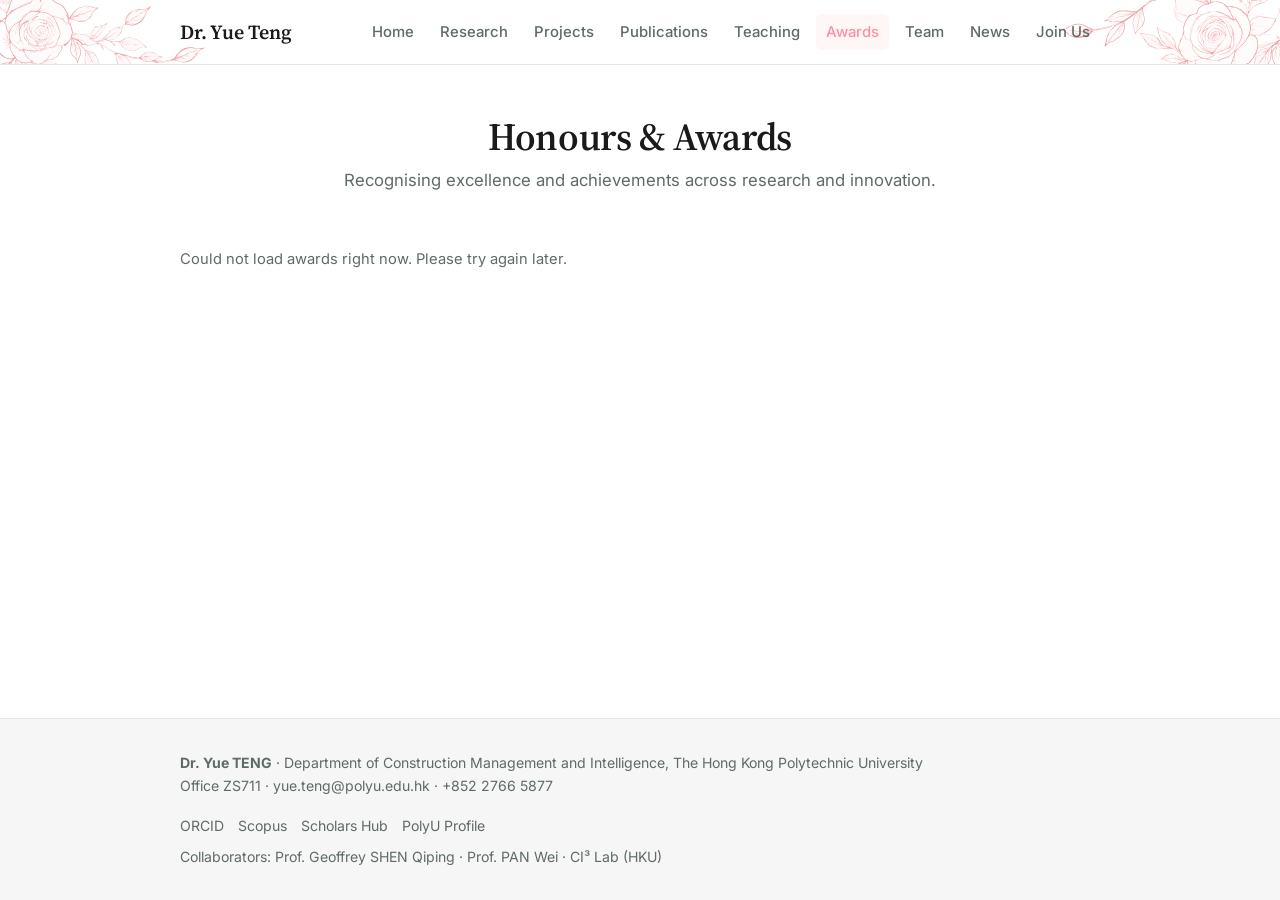
==== commit b7375612: "Footer: Collaborators line with Prof. Geoffrey Shen, Prof. Wei Pan and CI³ Lab Co-Authored-By: Claud" ====
--- a/awards.html
+++ b/awards.html
@@ -48,12 +48,19 @@
         <div><strong>Dr. Yue TENG</strong> · Department of Construction Management and Intelligence, The Hong Kong Polytechnic University</div>
         <div>Office ZS711 · <a href="mailto:yue.teng@polyu.edu.hk">yue.teng@polyu.edu.hk</a> · +852 2766 5877</div>
       </div>
-      <div class="footer-links">
-        <a href="https://orcid.org/0000-0002-0333-639X" target="_blank" rel="noopener">ORCID</a>
-        <a href="https://www.scopus.com/authid/detail.uri?authorId=56400158400" target="_blank" rel="noopener">Scopus</a>
-        <a href="https://research.polyu.edu.hk/en/persons/yue-teng" target="_blank" rel="noopener">Scholars Hub</a>
-        <a href="https://www.polyu.edu.hk/cmi/people/academic-staff/dr-yue-teng/" target="_blank" rel="noopener">PolyU Profile</a>
-        <a href="https://cicubelab.civil.hku.hk/" target="_blank" rel="noopener" title="Collaborator: CI³ Lab, The University of Hong Kong">Collaborator: CI³ Lab (HKU)</a>
+      <div class="footer-side">
+        <div class="footer-links">
+          <a href="https://orcid.org/0000-0002-0333-639X" target="_blank" rel="noopener">ORCID</a>
+          <a href="https://www.scopus.com/authid/detail.uri?authorId=56400158400" target="_blank" rel="noopener">Scopus</a>
+          <a href="https://research.polyu.edu.hk/en/persons/yue-teng" target="_blank" rel="noopener">Scholars Hub</a>
+          <a href="https://www.polyu.edu.hk/cmi/people/academic-staff/dr-yue-teng/" target="_blank" rel="noopener">PolyU Profile</a>
+        </div>
+        <div class="footer-collab">
+          Collaborators:
+          <a href="https://www.polyu.edu.hk/cmi/people/academic-staff/prof-geoffrey-qp-shen/" target="_blank" rel="noopener" title="The Hong Kong Polytechnic University">Prof. Geoffrey SHEN Qiping</a> ·
+          <a href="https://www.civil.hku.hk/wpan/" target="_blank" rel="noopener" title="The University of Hong Kong">Prof. PAN Wei</a> ·
+          <a href="https://cicubelab.civil.hku.hk/" target="_blank" rel="noopener" title="CI³ Lab, The University of Hong Kong">CI³ Lab (HKU)</a>
+        </div>
       </div>
     </div>
   </footer>
--- a/css/style.css
+++ b/css/style.css
@@ -578,9 +578,76 @@
   margin-top: 2px;
   object-fit: contain;
 }
+/* Featured video: 16:9, poster with a play button until clicked, then the native controls. */
+.home-video {
+  margin-top: 64px;
+}
+.video-frame {
+  position: relative;
+  margin: 0;
+  aspect-ratio: 16 / 9;
+  border-radius: var(--radius);
+  overflow: hidden;
+  background: #000;
+  border: 1px solid var(--line);
+  box-shadow: 0 10px 30px rgba(60, 70, 120, 0.12);
+}
+.video-frame video {
+  display: block;
+  width: 100%;
+  height: 100%;
+  object-fit: cover;
+}
+.video-play {
+  position: absolute;
+  inset: 0;
+  margin: auto;
+  width: 76px;
+  height: 76px;
+  display: grid;
+  place-items: center;
+  border: 0;
+  border-radius: 50%;
+  background: rgba(255, 255, 255, 0.9);
+  color: var(--accent);
+  box-shadow: 0 6px 20px rgba(0, 0, 0, 0.25);
+  cursor: pointer;
+  transition: transform 0.2s ease, background 0.2s ease;
+}
+.video-play svg {
+  width: 36px;
+  height: 36px;
+  margin-left: 4px;
+  fill: currentColor;
+}
+.video-play:hover,
+.video-play:focus-visible {
+  transform: scale(1.08);
+  background: #fff;
+}
+.video-frame.is-playing .video-play {
+  display: none;
+}
+.video-caption {
+  margin: 14px 0 0;
+  color: var(--muted);
+  font-size: 0.95rem;
+}
+
 @media (max-width: 768px) {
   main.home {
     padding: 32px 20px 56px;
+  }
+  .home-video {
+    margin-top: 44px;
+  }
+  .video-play {
+    width: 60px;
+    height: 60px;
+  }
+  .video-play svg {
+    width: 28px;
+    height: 28px;
   }
   .home-about {
     grid-template-columns: 1fr;
@@ -1151,6 +1218,11 @@
 .footer-wrap a:hover {
   color: var(--accent);
 }
+.footer-side {
+  display: flex;
+  flex-direction: column;
+  gap: 8px;
+}
 .footer-links {
   display: flex;
   flex-wrap: wrap;
